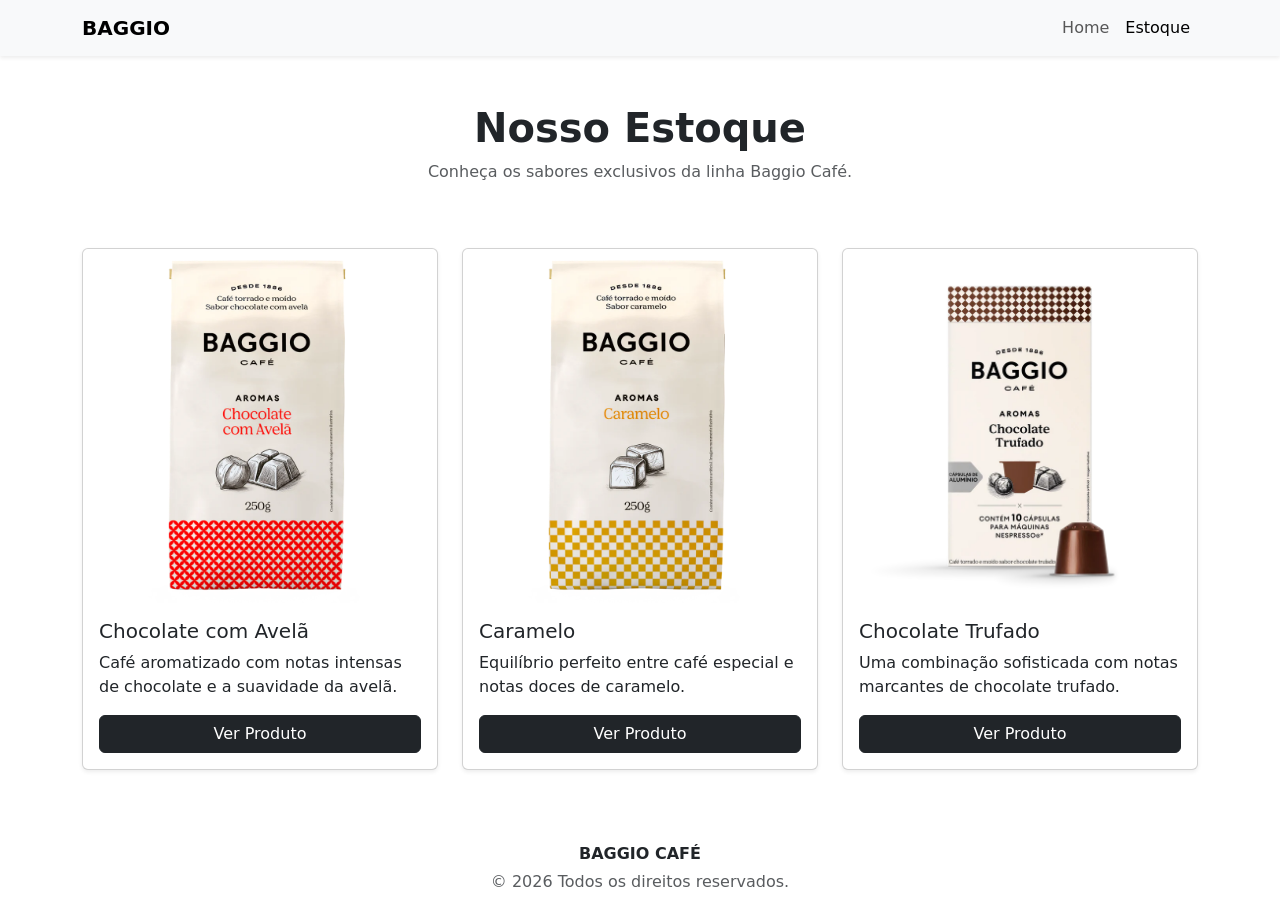
==== estoque.html @ dd7503e5 "Add files via upload" ====
<!DOCTYPE html>
<html lang="pt-BR">

<head>
    <meta charset="UTF-8">
    <meta name="viewport" content="width=device-width, initial-scale=1.0">
    <title>Baggio Café - Estoque</title>
    <link rel="icon" href="img/page_icon.png">
    <link href="styles.css" rel="stylesheet">

    <link href="https://cdn.jsdelivr.net/npm/bootstrap@5.3.8/dist/css/bootstrap.min.css"
            rel="stylesheet">

    <link rel="preconnect" href="https://fonts.googleapis.com">
    <link rel="preconnect" href="https://fonts.gstatic.com" crossorigin>
    <link href="https://fonts.googleapis.com/css2?family=Nunito+Sans:wght@200;400;600;700&display=swap"
            rel="stylesheet">
</head>

<body>

    <nav class="navbar navbar-expand-lg bg-body-tertiary shadow-sm">
        <div class="container">
            <a class="navbar-brand fw-bold" href="index.html">BAGGIO</a>

            <button class="navbar-toggler"
                    type="button"
                    data-bs-toggle="collapse"
                    data-bs-target="#navbarNav">
                <span class="navbar-toggler-icon"></span>
            </button>

            <div class="collapse navbar-collapse" id="navbarNav">
                <ul class="navbar-nav ms-auto">
                    <li class="nav-item">
                        <a class="nav-link" href="index.html">Home</a>
                    </li>

                    <li class="nav-item">
                        <a class="nav-link active"
                            aria-current="page"
                            href="estoque.html">
                            Estoque
                        </a>
                    </li>
                </ul>
            </div>
        </div>
    </nav>

    <section class="py-5 text-center">
        <div class="container">
            <h1 class="fw-bold">Nosso Estoque</h1>
            <p class="text-muted">
                Conheça os sabores exclusivos da linha Baggio Café.
            </p>
        </div>
    </section>

    <section class="pb-5">
        <div class="container">

            <div class="row g-4">

                <div class="col-md-6 col-lg-4">
                    <div class="card h-100 shadow-sm">
                        <img src="img/baggio_cafe_2.webp"
                            class="card-img-top"
                            alt="Café sabor Chocolate com Avelã">

                        <div class="card-body d-flex flex-column">
                            <h5 class="card-title">
                                Chocolate com Avelã
                            </h5>

                            <p class="card-text">
                                Café aromatizado com notas intensas de chocolate
                                e a suavidade da avelã.
                            </p>

                            <a href="#" class="btn btn-dark mt-auto">
                                Ver Produto
                            </a>
                        </div>
                    </div>
                </div>

                <div class="col-md-6 col-lg-4">
                    <div class="card h-100 shadow-sm">
                        <img src="img/baggio_cafe_1.webp"
                            class="card-img-top"
                            alt="Café sabor Caramelo">

                        <div class="card-body d-flex flex-column">
                            <h5 class="card-title">
                                Caramelo
                            </h5>

                            <p class="card-text">
                                Equilíbrio perfeito entre café especial e notas
                                doces de caramelo.
                            </p>

                            <a href="#" class="btn btn-dark mt-auto">
                                Ver Produto
                            </a>
                        </div>
                    </div>
                </div>

                <div class="col-md-6 col-lg-4">
                    <div class="card h-100 shadow-sm">
                        <img src="img/baggio_cafe_4.webp"
                            class="card-img-top"
                            alt="Café sabor Chocolate Trufado">

                        <div class="card-body d-flex flex-column">
                            <h5 class="card-title">
                                Chocolate Trufado
                            </h5>

                            <p class="card-text">
                                Uma combinação sofisticada com notas marcantes
                                de chocolate trufado.
                            </p>

                            <a href="#" class="btn btn-dark mt-auto">
                                Ver Produto
                            </a>
                        </div>
                    </div>
                </div>

            </div>

        </div>
    </section>

    <footer class="py-4">
        <div class="container text-center">

            <p class="mb-1 fw-semibold">
                BAGGIO CAFÉ
            </p>

            <p class="mb-0 text-muted">
                © 2026 Todos os direitos reservados.
            </p>

        </div>
    </footer>

    <script src="https://cdn.jsdelivr.net/npm/bootstrap@5.3.8/dist/js/bootstrap.bundle.min.js"></script>

</body>

</html>
---- styles.css ----
body {
    font-family: "Nunito Sans", sans-serif;
    background-color: #dee2e6;
}
.card {
    border: none;
    transition: 0.3s;
}

.btn-dark {
    background-color: #212529;
    border: none;
}

.btn-dark:hover {
    background-color: #2b3035;
}
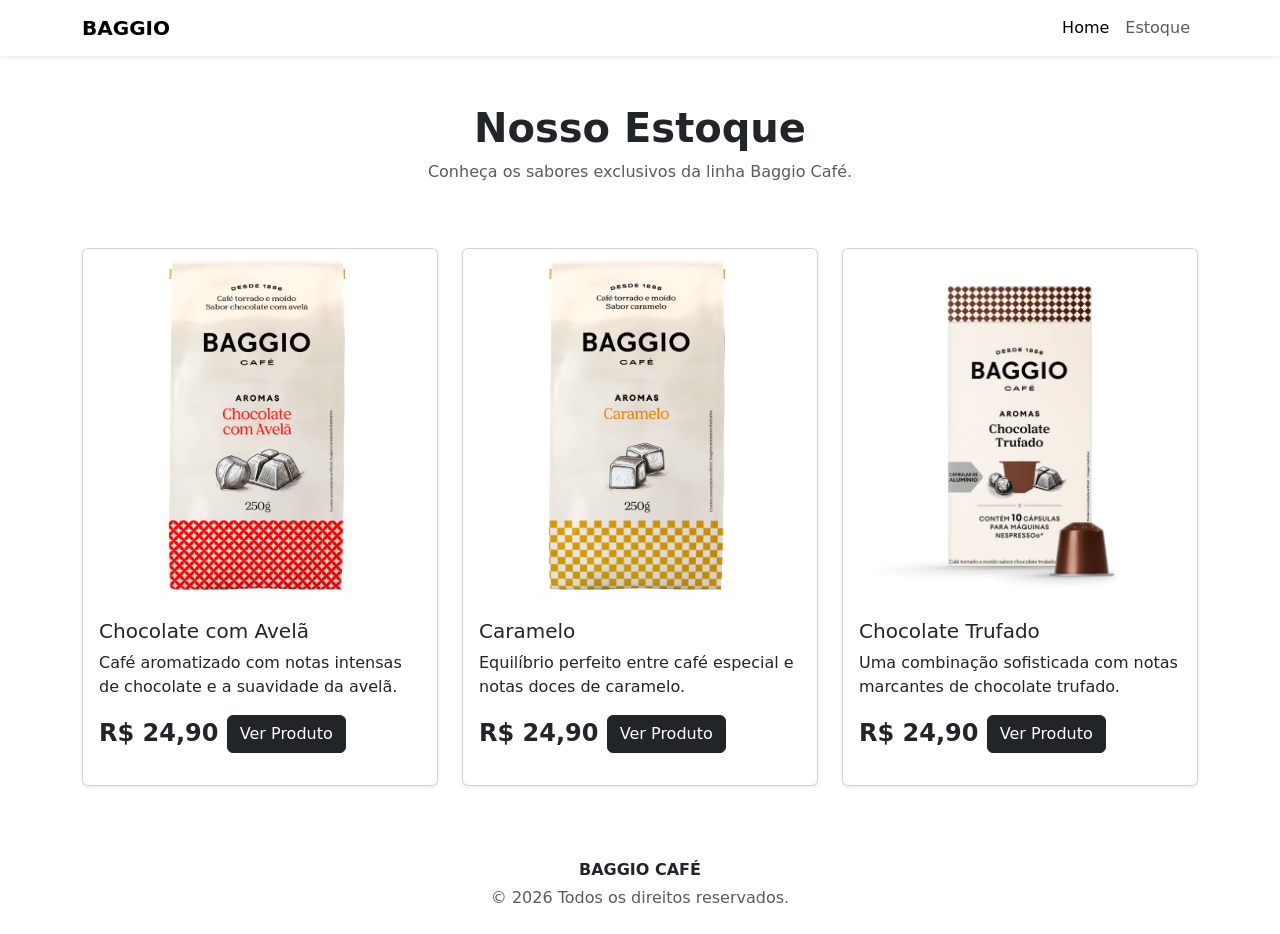
==== commit da6b4fca: "Add files via upload" ====
--- a/estoque.html
+++ b/estoque.html
@@ -6,7 +6,7 @@
     <meta name="viewport" content="width=device-width, initial-scale=1.0">
     <title>Baggio Café - Estoque</title>
     <link rel="icon" href="img/page_icon.png">
-    <link href="styles.css" rel="stylesheet">
+    <link href="css/styles.css" rel="stylesheet">
 
     <link href="https://cdn.jsdelivr.net/npm/bootstrap@5.3.8/dist/css/bootstrap.min.css"
             rel="stylesheet">
@@ -19,9 +19,11 @@
 
 <body>
 
-    <nav class="navbar navbar-expand-lg bg-body-tertiary shadow-sm">
+    <nav class="navbar navbar-expand-lg shadow-sm">
         <div class="container">
-            <a class="navbar-brand fw-bold" href="index.html">BAGGIO</a>
+            <a class="navbar-brand fw-bold" href="index.html">
+                BAGGIO
+            </a>
 
             <button class="navbar-toggler"
                     type="button"
@@ -32,21 +34,27 @@
 
             <div class="collapse navbar-collapse" id="navbarNav">
                 <ul class="navbar-nav ms-auto">
-                    <li class="nav-item">
-                        <a class="nav-link" href="index.html">Home</a>
-                    </li>
 
                     <li class="nav-item">
                         <a class="nav-link active"
                             aria-current="page"
+                            href="index.html">
+                            Home
+                        </a>
+                    </li>
+
+                    <li class="nav-item">
+                        <a class="nav-link"
                             href="estoque.html">
                             Estoque
                         </a>
                     </li>
+
                 </ul>
             </div>
         </div>
     </nav>
+
 
     <section class="py-5 text-center">
         <div class="container">
@@ -78,6 +86,10 @@
                                 e a suavidade da avelã.
                             </p>
 
+                            <p class="fs-4 fw-bold mb-3">
+                            R$ 24,90
+                            </span>
+
                             <a href="#" class="btn btn-dark mt-auto">
                                 Ver Produto
                             </a>
@@ -101,6 +113,10 @@
                                 doces de caramelo.
                             </p>
 
+                            <p class="fs-4 fw-bold mb-3">
+                            R$ 24,90
+                            </span>
+
                             <a href="#" class="btn btn-dark mt-auto">
                                 Ver Produto
                             </a>
@@ -123,6 +139,10 @@
                                 Uma combinação sofisticada com notas marcantes
                                 de chocolate trufado.
                             </p>
+
+                            <p class="fs-4 fw-bold mb-3">
+                            R$ 24,90
+                            </span>
 
                             <a href="#" class="btn btn-dark mt-auto">
                                 Ver Produto
--- a/css/styles.css
+++ b/css/styles.css
@@ -0,0 +1,17 @@
+body {
+    font-family: "Nunito Sans", sans-serif;
+    background-color: #dee2e6;
+}
+.card {
+    border: none;
+    transition: 0.3s;
+}
+
+.btn-dark {
+    background-color: #212529;
+    border: none;
+}
+
+.btn-dark:hover {
+    background-color: #2b3035;
+}
